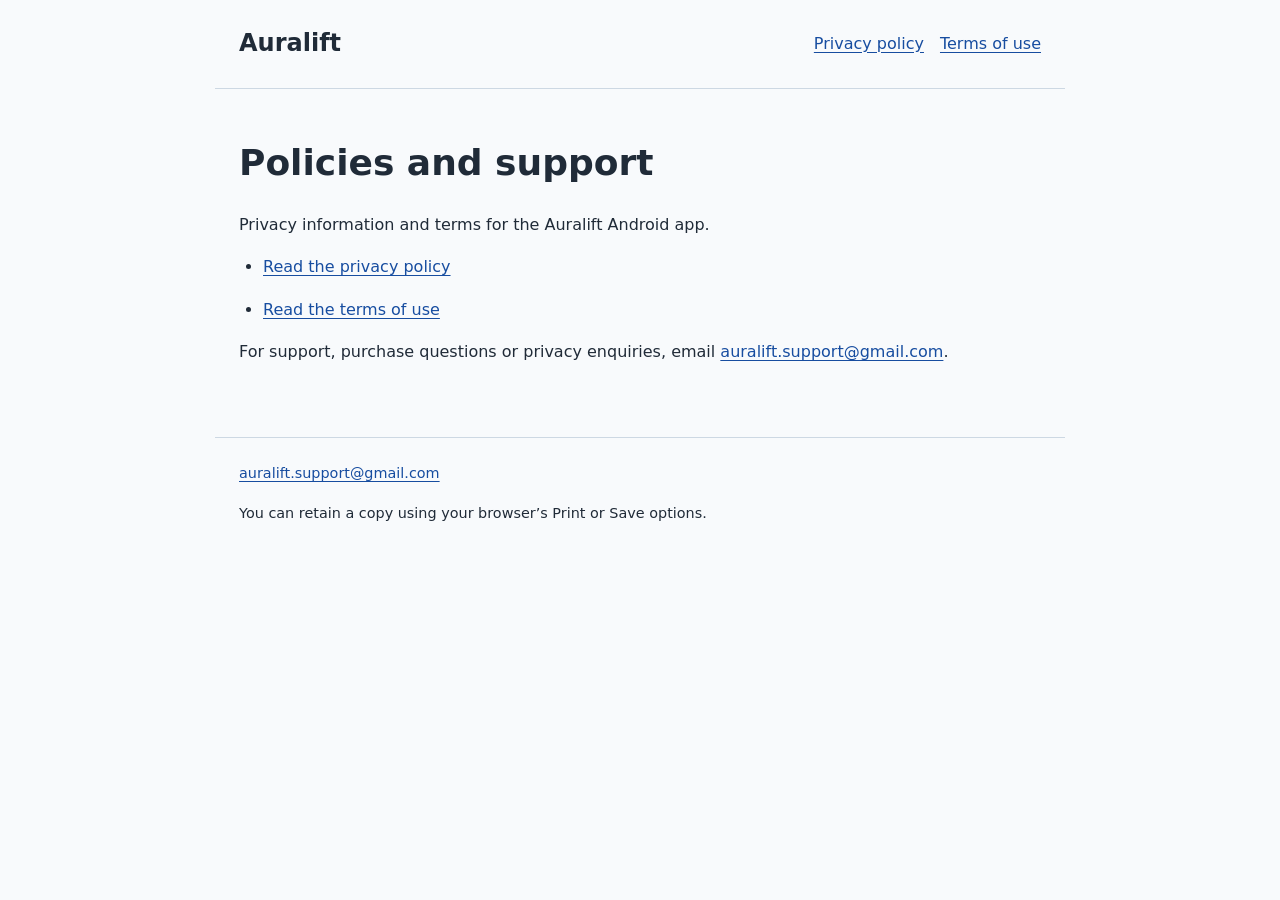
==== index.html @ 91849fc2 "Publish Auralift privacy policy and terms of use" ====
<!doctype html>
<html lang="en">
<head>
<meta charset="utf-8">
<meta name="viewport" content="width=device-width, initial-scale=1">
<title>Policies and support | Auralift</title>
<link rel="stylesheet" href="styles.css">
</head>
<body>
<a class="skip" href="#main">Skip to content</a>
<header><a class="brand" href="index.html">Auralift</a><nav aria-label="Policies"><a href="privacy.html">Privacy policy</a><a href="terms.html">Terms of use</a></nav></header>
<main id="main">
<h1>Policies and support</h1>
<p>Privacy information and terms for the Auralift Android app.</p><ul class="documents"><li><a href="privacy.html">Read the privacy policy</a></li><li><a href="terms.html">Read the terms of use</a></li></ul><p>For support, purchase questions or privacy enquiries, email <a href="mailto:auralift.support@gmail.com">auralift.support@gmail.com</a>.</p>
</main>
<footer><a href="mailto:auralift.support@gmail.com">auralift.support@gmail.com</a><p>You can retain a copy using your browser’s Print or Save options.</p></footer>
</body>
</html>
---- styles.css ----
*{box-sizing:border-box}html{color-scheme:light;font-family:system-ui,-apple-system,BlinkMacSystemFont,"Segoe UI",sans-serif;color:#202b38;background:#f8fafc;line-height:1.65}body{margin:0}header,main,footer{max-width:850px;margin:auto;padding:24px}header{display:flex;align-items:center;justify-content:space-between;gap:20px;border-bottom:1px solid #cdd8e3}a{color:#174da0;text-underline-offset:3px;overflow-wrap:anywhere}a:focus-visible{outline:3px solid #174da0;outline-offset:5px}.brand{font-size:1.5rem;font-weight:750;color:#202b38;text-decoration:none}nav{display:flex;flex-wrap:wrap;gap:16px}h1{font-size:2.25rem;line-height:1.2;margin:28px 0}h2{font-size:1.3rem;line-height:1.35;margin:38px 0 14px}p{margin:16px 0}.draft{background:#fff4d6;border-left:4px solid #997000;padding:16px}.draft strong{display:block}.table-wrap{overflow-x:auto}table{border-collapse:collapse;width:100%;font-size:.95rem}th,td{text-align:left;vertical-align:top;border:1px solid #cdd8e3;padding:12px}th{background:#eaf0f6}footer{border-top:1px solid #cdd8e3;font-size:.9rem;margin-top:32px}.documents{padding-left:24px}.documents li{margin:16px 0}.skip{position:absolute;left:16px;top:-100px;background:white;padding:12px}.skip:focus{top:12px}@media(max-width:520px){header{align-items:flex-start;flex-direction:column}header,main,footer{padding:20px}h1{font-size:1.9rem}}@media print{html{background:white;color:black}header,footer,.skip{display:none}main{max-width:none;padding:0}h2{break-after:avoid}a{color:inherit}th,td{border-color:#888}.table-wrap{overflow:visible}}
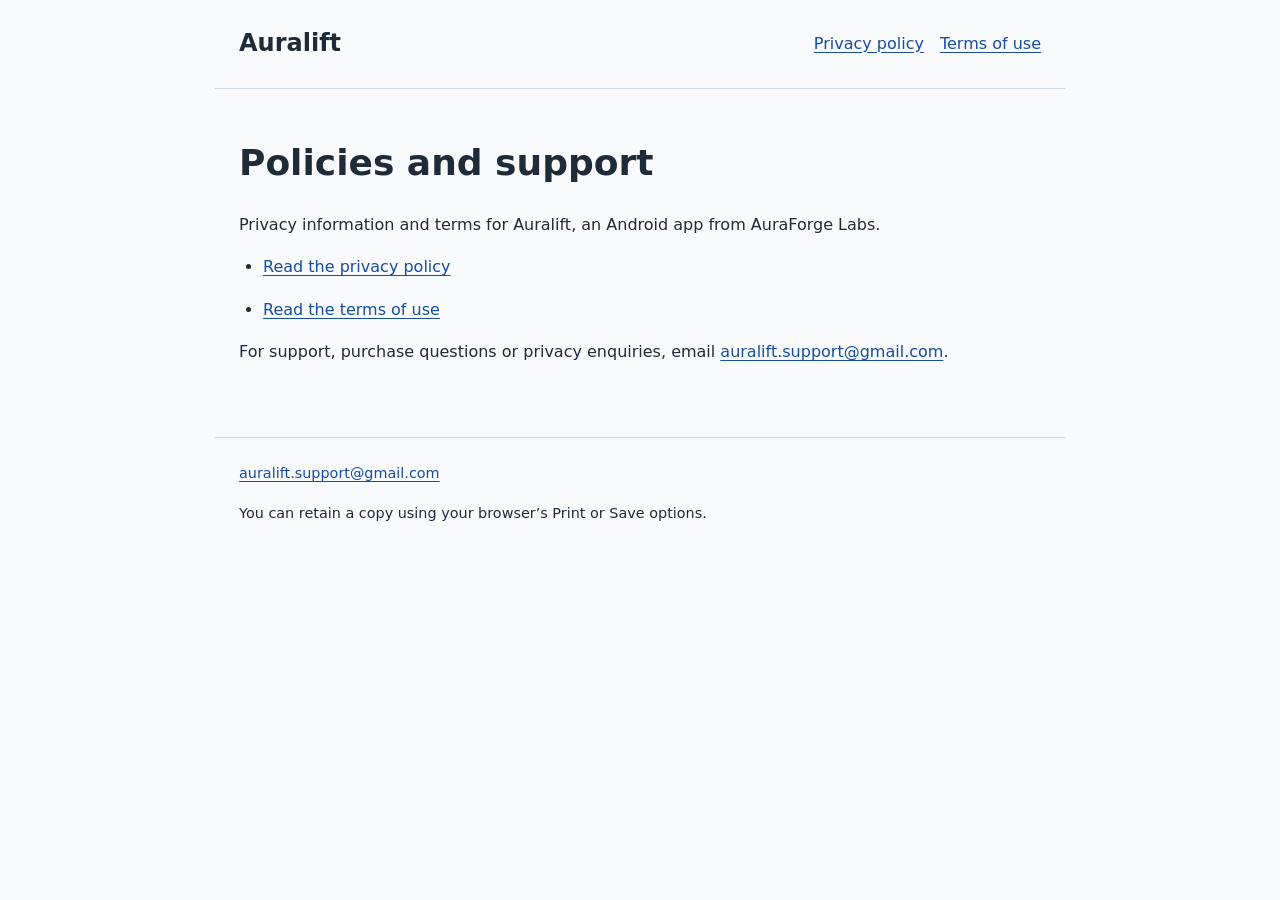
==== commit d4d6ad04: "Identify AuraForge Labs as the publisher trading name" ====
--- a/index.html
+++ b/index.html
@@ -11,7 +11,7 @@
 <header><a class="brand" href="index.html">Auralift</a><nav aria-label="Policies"><a href="privacy.html">Privacy policy</a><a href="terms.html">Terms of use</a></nav></header>
 <main id="main">
 <h1>Policies and support</h1>
-<p>Privacy information and terms for the Auralift Android app.</p><ul class="documents"><li><a href="privacy.html">Read the privacy policy</a></li><li><a href="terms.html">Read the terms of use</a></li></ul><p>For support, purchase questions or privacy enquiries, email <a href="mailto:auralift.support@gmail.com">auralift.support@gmail.com</a>.</p>
+<p>Privacy information and terms for Auralift, an Android app from AuraForge Labs.</p><ul class="documents"><li><a href="privacy.html">Read the privacy policy</a></li><li><a href="terms.html">Read the terms of use</a></li></ul><p>For support, purchase questions or privacy enquiries, email <a href="mailto:auralift.support@gmail.com">auralift.support@gmail.com</a>.</p>
 </main>
 <footer><a href="mailto:auralift.support@gmail.com">auralift.support@gmail.com</a><p>You can retain a copy using your browser’s Print or Save options.</p></footer>
 </body>
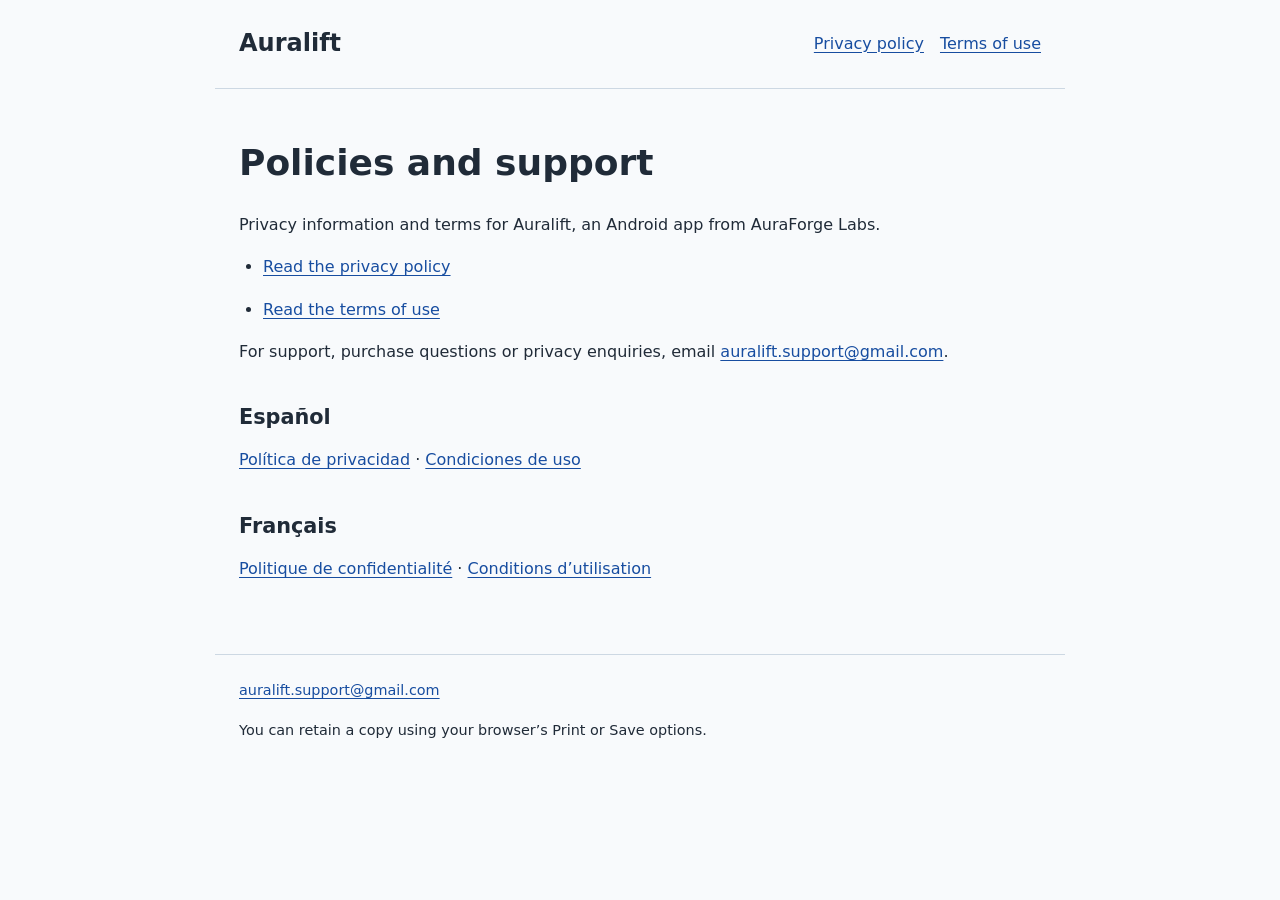
==== commit 87c2c176: "Publish matching English, Spanish and French Auralift policies" ====
--- a/index.html
+++ b/index.html
@@ -12,7 +12,10 @@
 <main id="main">
 <h1>Policies and support</h1>
 <p>Privacy information and terms for Auralift, an Android app from AuraForge Labs.</p><ul class="documents"><li><a href="privacy.html">Read the privacy policy</a></li><li><a href="terms.html">Read the terms of use</a></li></ul><p>For support, purchase questions or privacy enquiries, email <a href="mailto:auralift.support@gmail.com">auralift.support@gmail.com</a>.</p>
-</main>
+<section aria-label="Languages">
+<h2>Español</h2><p lang="es"><a href="privacy-es.html">Política de privacidad</a> · <a href="terms-es.html">Condiciones de uso</a></p>
+<h2>Français</h2><p lang="fr"><a href="privacy-fr.html">Politique de confidentialité</a> · <a href="terms-fr.html">Conditions d’utilisation</a></p>
+</section></main>
 <footer><a href="mailto:auralift.support@gmail.com">auralift.support@gmail.com</a><p>You can retain a copy using your browser’s Print or Save options.</p></footer>
 </body>
 </html>
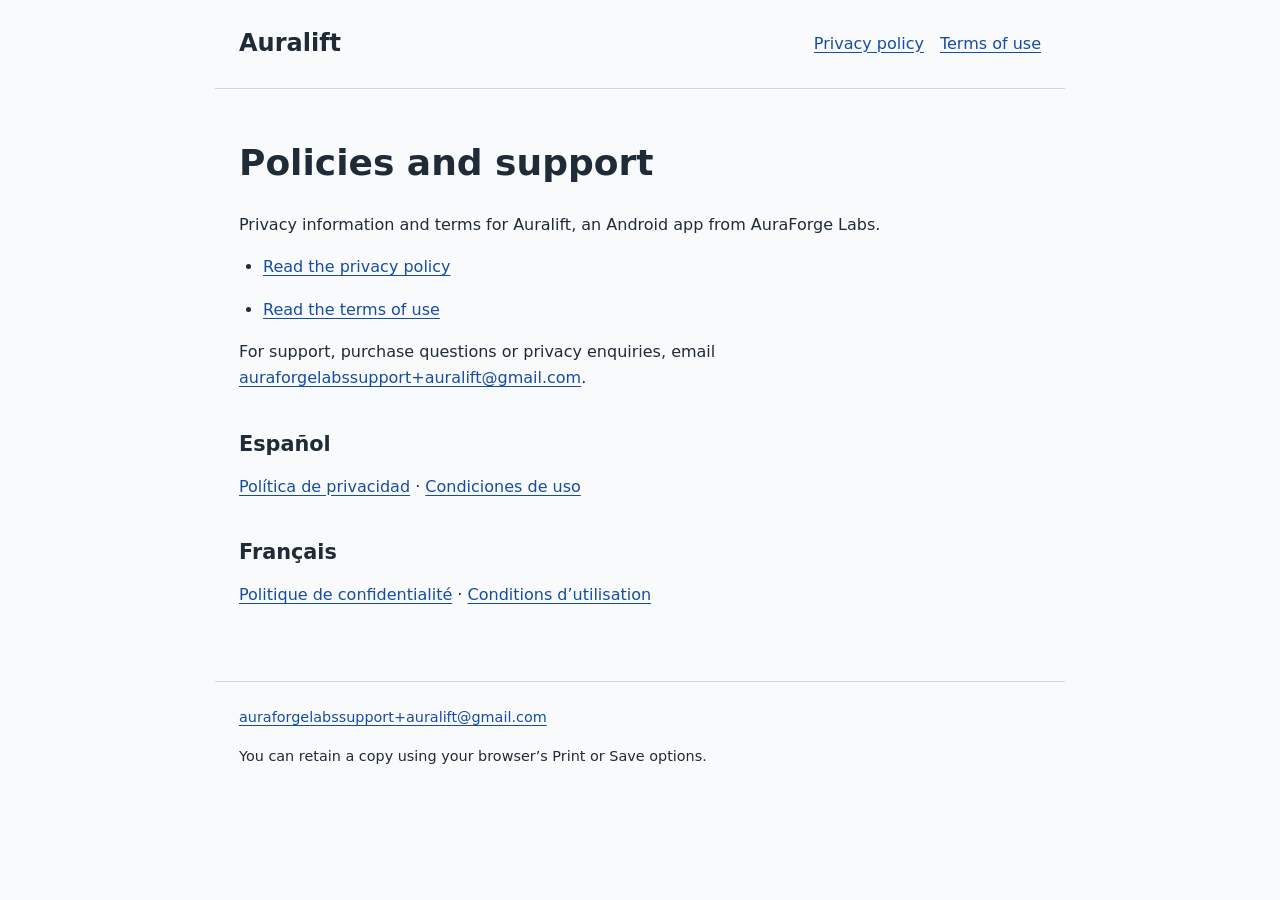
==== commit 47927e5b: "Update public Auralift policies to shared support mailbox" ====
--- a/index.html
+++ b/index.html
@@ -11,11 +11,11 @@
 <header><a class="brand" href="index.html">Auralift</a><nav aria-label="Policies"><a href="privacy.html">Privacy policy</a><a href="terms.html">Terms of use</a></nav></header>
 <main id="main">
 <h1>Policies and support</h1>
-<p>Privacy information and terms for Auralift, an Android app from AuraForge Labs.</p><ul class="documents"><li><a href="privacy.html">Read the privacy policy</a></li><li><a href="terms.html">Read the terms of use</a></li></ul><p>For support, purchase questions or privacy enquiries, email <a href="mailto:auralift.support@gmail.com">auralift.support@gmail.com</a>.</p>
+<p>Privacy information and terms for Auralift, an Android app from AuraForge Labs.</p><ul class="documents"><li><a href="privacy.html">Read the privacy policy</a></li><li><a href="terms.html">Read the terms of use</a></li></ul><p>For support, purchase questions or privacy enquiries, email <a href="mailto:auraforgelabssupport+auralift@gmail.com">auraforgelabssupport+auralift@gmail.com</a>.</p>
 <section aria-label="Languages">
 <h2>Español</h2><p lang="es"><a href="privacy-es.html">Política de privacidad</a> · <a href="terms-es.html">Condiciones de uso</a></p>
 <h2>Français</h2><p lang="fr"><a href="privacy-fr.html">Politique de confidentialité</a> · <a href="terms-fr.html">Conditions d’utilisation</a></p>
 </section></main>
-<footer><a href="mailto:auralift.support@gmail.com">auralift.support@gmail.com</a><p>You can retain a copy using your browser’s Print or Save options.</p></footer>
+<footer><a href="mailto:auraforgelabssupport+auralift@gmail.com">auraforgelabssupport+auralift@gmail.com</a><p>You can retain a copy using your browser’s Print or Save options.</p></footer>
 </body>
 </html>
